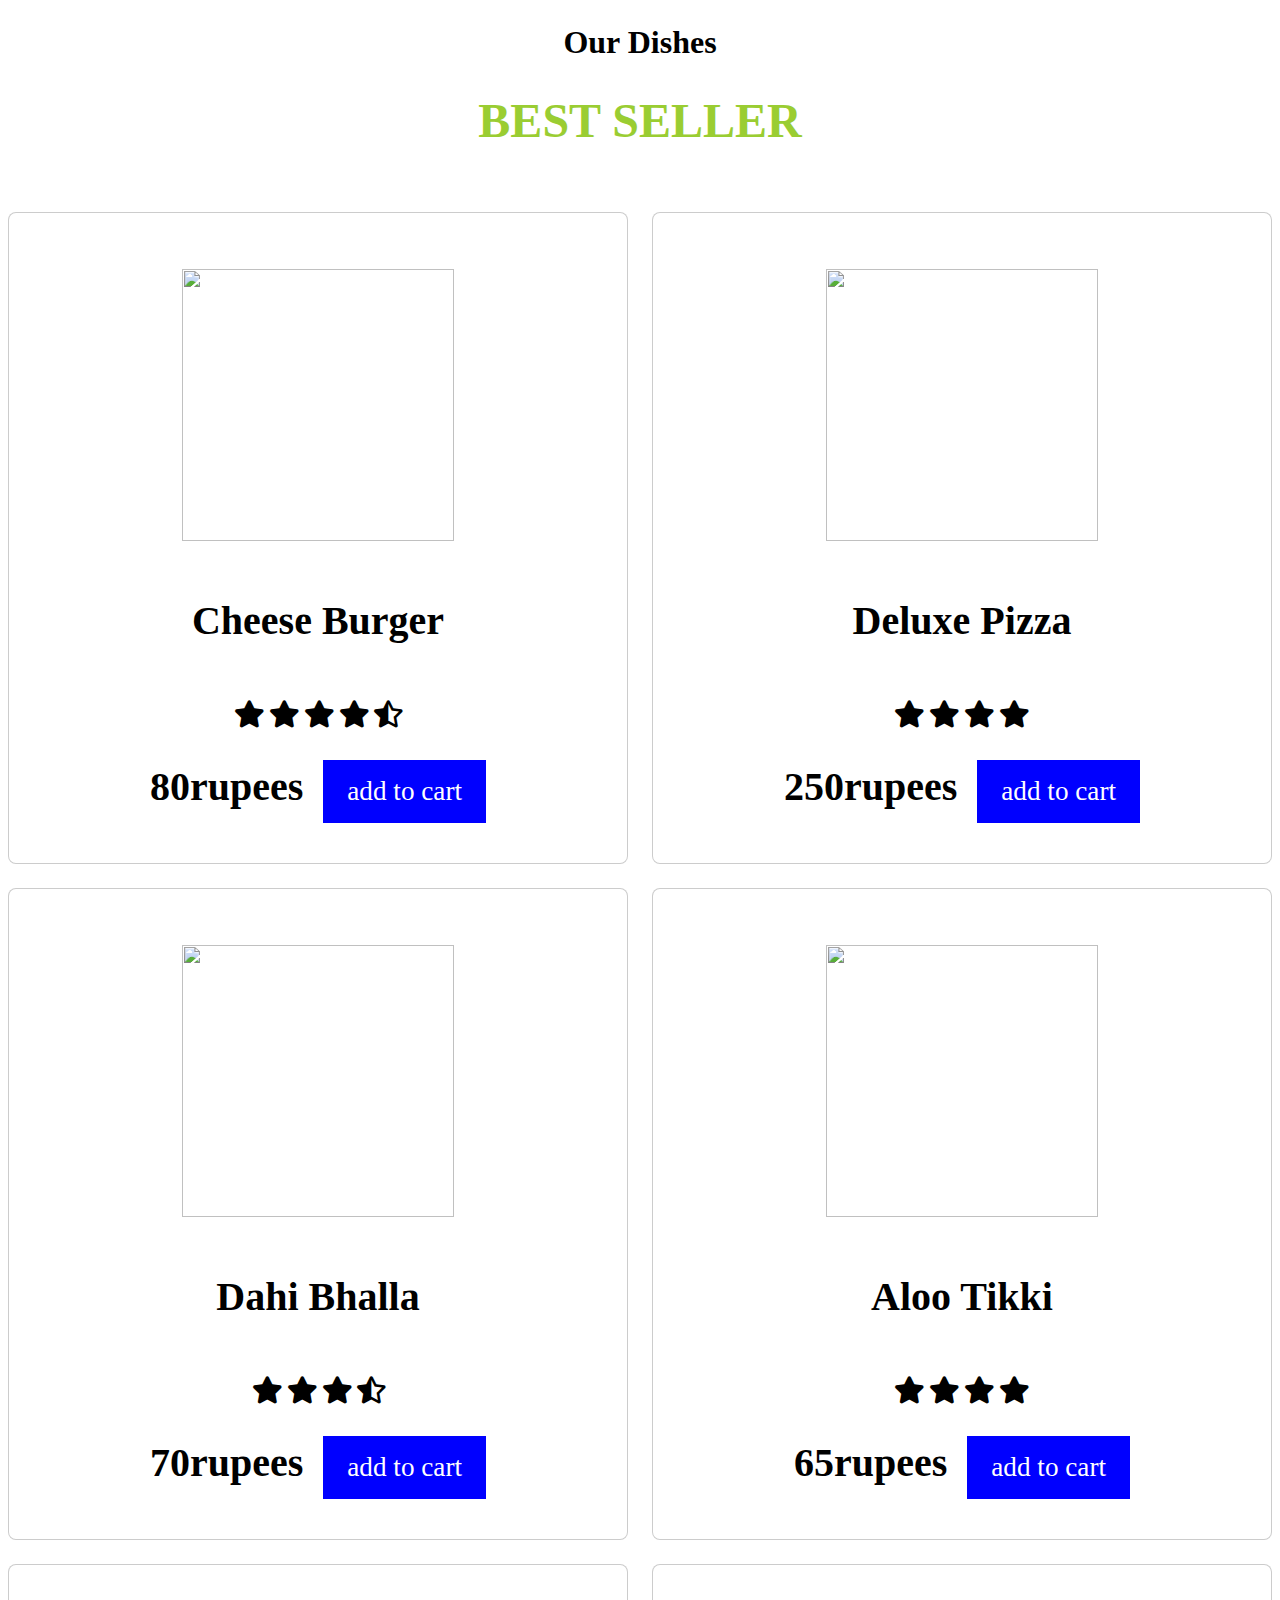
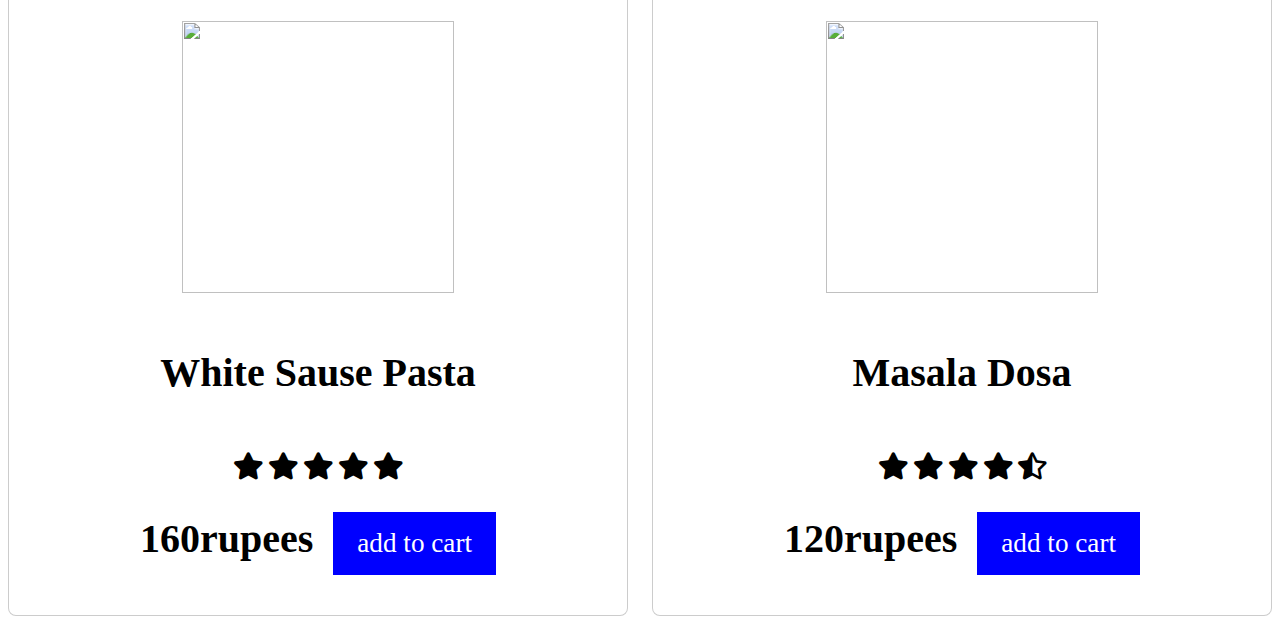
==== best.html @ 8e62571a "first commit" ====
<html>
<head>
<meta charset="UTF-8">
<meta http-equiv="X-UA-Compatible" content="IE=edge">
<meta name="viewport" content="width=device-width, initial-scale=1.0">

<link rel="stylesheet" href="https://cdnjs.cloudflare.com/ajax/libs/font-awesome/5.15.3/css/all.min.css">
<link rel="stylesheet" href="https://unpkg.com/swiper/swiper-bundle.min.css" />
<link rel="stylesheet" href="best.css">
</head>
<body>
<section class="dishes" id="dishes">
<h3 class="sub-heading"> Our Dishes</h3>
<h1 class="heading"> Best Seller</h1>
<div class="box-container">
<div class="box">
<a href="#" class="fas fa-heart"></a>
<a href="#" class="fas fa-eye"></a>
<img src="https://images.unsplash.com/photo-1571091718767-18b5b1457add?ixlib=rb-1.2.1&ixid=MnwxMjA3fDB8MHxzZWFyY2h8Nnx8YnVyZ2Vyc3xlbnwwfHwwfHw%3D&w=1000&q=80" alt="">
<h3> Cheese Burger</h3>
<div class="stars">
<i class="fas fa-star"></i>
<i class="fas fa-star"></i>
<i class="fas fa-star"></i>
<i class="fas fa-star"></i>
<i class="fas fa-star-half-alt"></i>
</div>
<span>80rupees</span>
<a href="#" class="btn">add to cart</a>
</div>

<div class="box">
<a href="#" class="fas fa-heart"></a>
<a href="#" class="fas fa-eye"></a>
<img src="https://img.onmanorama.com/content/dam/mm/en/food/features/images/2021/10/17/pizza.jpg">
<h3> Deluxe Pizza</h3>
<div class="stars">
<i class="fas fa-star"></i>
<i class="fas fa-star"></i>
<i class="fas fa-star"></i>
<i class="fas fa-star"></i>
</div>
<span>250rupees</span>
<a href="#" class="btn">add to cart</a>
</div>

<div class="box">
<a href="#" class="fas fa-heart"></a>
<a href="#" class="fas fa-eye"></a>
<img src="https://www.indianhealthyrecipes.com/wp-content/uploads/2018/06/dahi-vada-recipe.jpg">
<h3> Dahi Bhalla</h3>
<div class="stars">
<i class="fas fa-star"></i>
<i class="fas fa-star"></i>
<i class="fas fa-star"></i>
<i class="fas fa-star-half-alt"></i>
</div>
<span>70rupees</span>
<a href="#" class="btn">add to cart</a>
</div>

<div class="box">
<a href="#" class="fas fa-heart"></a>
<a href="#" class="fas fa-eye"></a>
<img src="https://encrypted-tbn0.gstatic.com/images?q=tbn:ANd9GcQCFBv0WZ4MzDoKWE3cDxrZqbqsJOpCpdX-rA&s">
<h3> Aloo Tikki</h3>
<div class="stars">
<i class="fas fa-star"></i>
<i class="fas fa-star"></i>
<i class="fas fa-star"></i>
<i class="fas fa-star"></i>

</div>
<span>65rupees</span>
<a href="#" class="btn">add to cart</a>
</div>

<div class="box">
<a href="#" class="fas fa-heart"></a>
<a href="#" class="fas fa-eye"></a>
<img src="https://www.indianhealthyrecipes.com/wp-content/uploads/2021/02/white-sauce-pasta-500x500.jpg">
<h3> White Sause Pasta</h3>
<div class="stars">
<i class="fas fa-star"></i>
<i class="fas fa-star"></i>
<i class="fas fa-star"></i>
<i class="fas fa-star"></i>
<i class="fas fa-star"></i>
</div>
<span>160rupees</span>
<a href="#" class="btn">add to cart</a>
</div>

<div class="box">
<a href="#" class="fas fa-heart"></a>
<a href="#" class="fas fa-eye"></a>
<img src="https://vismaifood.com/storage/app/uploads/public/8b4/19e/427/thumb__700_0_0_0_auto.jpg">
<h3> Masala Dosa</h3>
<div class="stars">
<i class="fas fa-star"></i>
<i class="fas fa-star"></i>
<i class="fas fa-star"></i>
<i class="fas fa-star"></i>
<i class="fas fa-star-half-alt"></i>
</div>
<span>120rupees</span>
<a href="#" class="btn">add to cart</a>
</div>
</div>


<script src="https://unpkg.com/swiper/swiper-bundle.min.js"></script>
<script type="text/javascript" src="script.js"> </script>
</body>
</html>
---- best.css ----
.sub-heading{
	text-align:center;
	color:var(--green);
	font-size:2rem;
	padding-top:1rem;
	
}

.heading{
	text-align:center;
	color:yellowgreen;
	font-size:3rem;
	padding-bottom:2rem;
	text-transform:uppercase;
	
}

.btn{
	margin-top:1rem;
	display:inline-block;
	font-size:1.7rem;
	color:#fff;
	background:blue;
	border-radius:.5rem%;
	cursor:pointer;
	padding:1rem 1.5rem;
	text-decoration:none;
	
}
.btn:hover{
	background:lightgreen;
	letter-spacing:.1rem;
}


.dishes .box-container{
	display:grid;
	grid-template-columns:repeat(auto-fit,minmax(28rem,1fr));
	gap:1.5rem;
	
}

.dishes .box-container .box{
	padding:2.5rem;
	background:#fff;
	border-radius:.5rem;
	border:.1rem solid rgba(0,0,0,.2);
	box-shadow:var(--box-shadow);
	position:relative;
	overflow:hidden;
	text-align:center;
	
}

.dishes .box-container .box .fa-heart,
.dishes .box-container .box .fa-eye{
	position:absolute;
	top:1.5rem;
	background:#eee;
	border-radius:50%;
	height:5rem;
	width:5rem;
	line-height:5rem;
	font-size:2rem;
	color:var(--black);
}

.dishes .box-container .box .fa-heart:hover,
.dishes .box-container .box .fa-eye:hover{
	background:green;
	color:#fff;
}

.dishes .box-container .box .fa-heart{
	right:-15rem;
}
.dishes .box-container .box .fa-eye{
	left:-15rem;
}

.dishes .box-container .box:hover .fa-heart{
	right:1.5rem;
}
.dishes .box-container .box:hover .fa-eye{
	left:1.5rem;
}

.dishes .box-container .box img{
	height:17rem;
	margin:1rem 0;
}

.dishes .box-container .box h3{
	color:var(--black);
	font-size:2.5rem;
}

.dishes .box-container .box .stars{
	padding:1rem 0;
}

.dishes .box-container .box .stars i{
	font-size:1.7rem;
	color:var(--green);
	
}
.dishes .box-container .box span{
	color:var(--green);
	font-weight:bolder;
	margin-right:1rem;
	font-size:2.5rem;
}



@media (max-width:991px){
	html{
		font-size:50%;
	}
	
	.dishes .box-container .box img{
		height:auto;
		width:100%;
	}

}
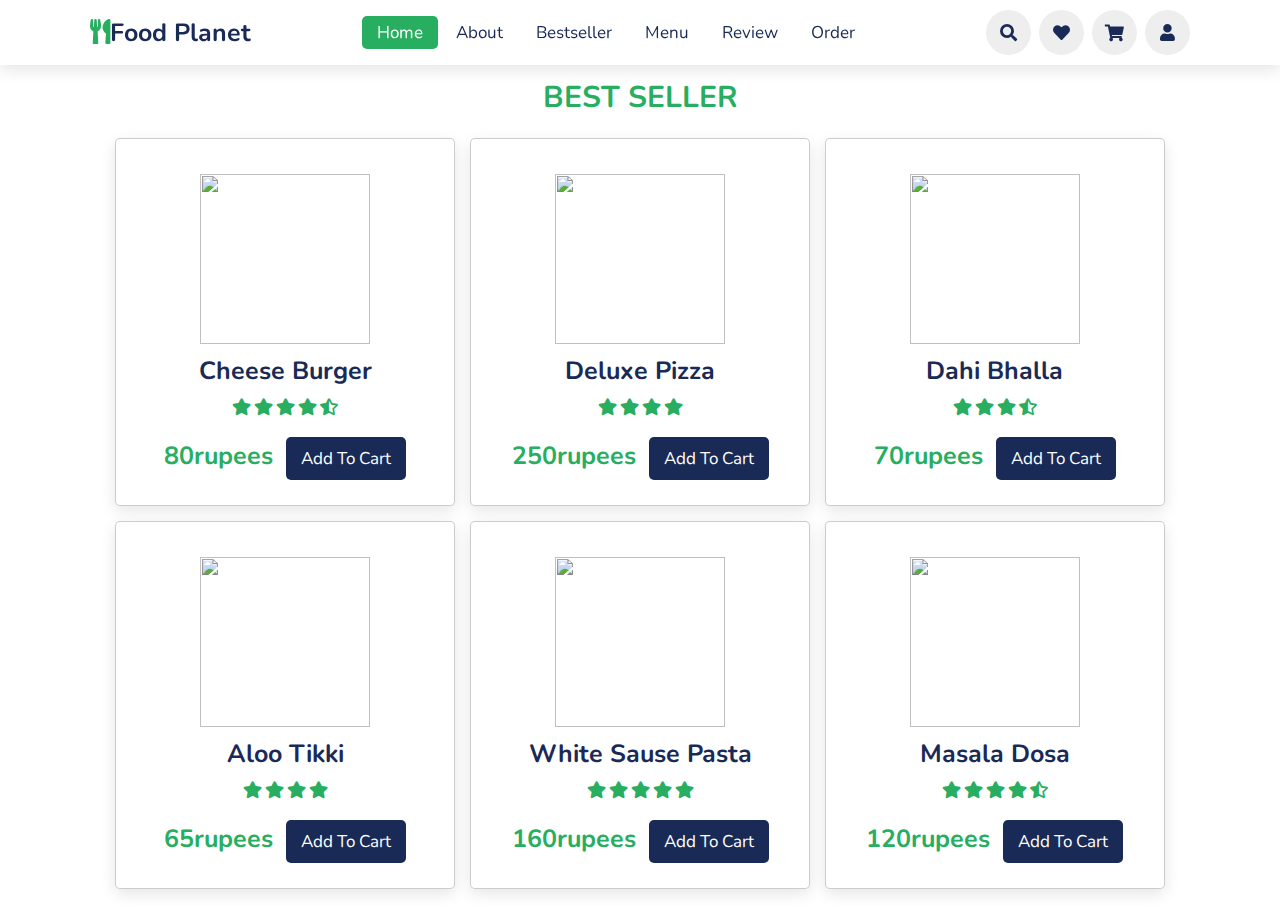
==== commit 527f7b43: "changes in bestseller" ====
--- a/best.html
+++ b/best.html
@@ -6,9 +6,42 @@
 
 <link rel="stylesheet" href="https://cdnjs.cloudflare.com/ajax/libs/font-awesome/5.15.3/css/all.min.css">
 <link rel="stylesheet" href="https://unpkg.com/swiper/swiper-bundle.min.css" />
+<link rel="stylesheet" href="style.css">
 <link rel="stylesheet" href="best.css">
 </head>
 <body>
+    <header>
+
+        <a href="#" class="logo"><i class="fas fa-utensils"></i>Food Planet</a>
+
+        <nav class="navbar">
+            <a class="active" href="index.html">home</a>
+            <a href="index.html#about">about</a>
+			<a href="best.html">Bestseller</a>
+            <a href="menu.html">menu</a>
+            <a href="index.html#review">review</a>
+            <a href="index.html#order">order</a>
+        </nav>
+
+        <div class="icons">
+            <i class="fas fa-bars" id="menu-bars"></i>
+            <i class="fas fa-search" id="search"></i>
+            <a href="wish.html" class="fas fa-heart"></a>
+            <a href="cart.html" class="fas fa-shopping-cart"></a>
+            <a href="login.html" class="fas fa-user"></a>
+        </div>
+
+
+    </header>
+    <!-- header section ends here  -->
+
+    <!-- search form  -->
+
+    <form action="" id="search-form">
+        <input type="search" placeholder="Search anything....." name="" id="search-box">
+        <label for="search-box" class="fas fa-search"></label>
+        <i class="fas fa-times" id="close"></i>
+    </form>
 <section class="dishes" id="dishes">
 <h3 class="sub-heading"> Our Dishes</h3>
 <h1 class="heading"> Best Seller</h1>
--- a/style.css
+++ b/style.css
@@ -0,0 +1,573 @@
+@import url('https://fonts.googleapis.com/css2?family=Nunito:wght@200;300;400;600;700&display=swap');
+
+
+:root{
+    --green: #27ae60;
+    --black: #192a56;
+    --light-color: #666;
+    --box-shadow: 0 .5rem 1.5rem rgba(0,0,0,0.1);
+}
+
+
+
+*{
+    font-family: 'Nunito', sans-serif;
+    margin: 0;padding: 0;
+    box-sizing: border-box;
+    text-decoration: none;
+    outline: none;border: none;
+    text-transform: capitalize;
+    transition: all .2s linear;
+}
+
+html{
+    font-size: 62.5%;
+    overflow-x: hidden;
+    scroll-padding-top: 5.5rem;
+    scroll-behavior: smooth;
+}
+
+
+section{
+    padding: 2rem 9%;
+}
+
+
+
+section:nth-child(even){
+    background: #eee;
+}
+
+
+.btn{
+    margin-top: 1rem;
+    display: inline-block;
+    font-size: 1.7rem;
+    color: #fff;
+    background: var(--black);
+    border-radius: .5rem;
+    cursor: pointer;
+    padding: 0.8rem 3rem;
+}
+
+.btn:hover{
+    background: var(--green);
+    letter-spacing: .1rem;
+}
+
+
+
+header{
+    position: fixed;
+    top: 0;left: 0;right: 0;
+    background: #fff;
+    padding: 1rem 7%;
+    display: flex;
+    align-items: center;
+    justify-content: space-between;
+    z-index: 1000;
+    box-shadow: var(--box-shadow);
+}
+
+
+header .logo{
+    color: var(--black);
+    font-size: 2.5rem;
+    font-weight: bolder;
+}
+
+
+header .logo i{
+    color: var(--green);
+}
+
+header .navbar a{
+    font-size: 1.7rem;
+    border-radius: .5rem;
+    padding:.5rem 1.5rem;
+    color: var(--black);
+}
+.navbar.drop{
+	position:absolute;
+	display:none;
+	
+}
+
+header .navbar a.active,
+header .navbar a:hover{
+    background: var(--green);
+    color: #fff;
+}
+
+
+header .icons i,
+header .icons a{
+    cursor: pointer;
+    margin-left: 0.5rem;height: 4.5rem;
+    line-height: 4.5rem;
+    width: 4.5rem;
+    text-align: center;
+    font-size: 1.7rem;
+    border-radius: 50%;
+    background:#eee;
+    color: var(--black);
+}
+
+
+header .icons i:hover,
+header .icons a:hover{
+    background: var(--green);
+    transform: rotate(360deg);
+    color: #fff;
+}
+
+
+header .icons #menu-bars{
+    display: none;
+}
+
+
+
+#search-form{
+    position: absolute;
+    top: -110%;left: 0;
+    height: 100%;width: 100%;
+    z-index: 1004;
+    background: rgba(0,0,0,0.8);
+    display: flex;
+    align-items: center;
+    justify-content: center;
+    padding: 0 1rem;
+}
+
+
+#search-form.active{
+    top: 0;
+}
+
+
+
+#search-form #search-box{
+    width: 50rem;
+    border-bottom: .1rem solid #fff;
+    padding: 1rem 0;
+    color: #fff;
+    font-size: 3rem;
+    text-transform: none;
+    background: none;
+}
+
+
+#search-form #search-box::placeholder{
+    color: #eee;
+}
+
+
+
+#search-form #search-box::-webkit-search-cancel-button{
+    -webkit-appearance: none;
+}
+
+
+#search-form label{
+    color: #fff;
+    cursor: pointer;
+    font-size: 3rem;
+}
+
+
+#search-form label:hover{
+    color: var(--green);
+}
+
+#search-form #close{
+    position: absolute;
+    color: #fff;
+    cursor: pointer;
+    top: 2rem;right: 3rem;
+    font-size: 5rem;
+}
+
+
+
+
+
+#search-form #close:hover{
+    transform: rotate(90deg);
+    color: red;
+}
+
+
+.home .home-slider .slide{
+    display: flex;
+    align-items: center;
+    flex-wrap: wrap;
+    gap: 2rem;
+    padding-top: 9rem;
+}
+
+
+
+.home .home-slider .slide .content{
+    flex: 1 1 45rem;
+}
+
+
+
+.home .home-slider .slide .image{
+    flex: 1 1 45rem;
+}
+
+
+.home .home-slider .slide .image img{
+    width: 100%;
+}
+
+.home .home-slider .slide .content span{
+    color: var(--green);
+    font-size: 2.5rem;
+}
+
+
+.home .home-slider .slide .content h3{
+    color: var(--black);
+    font-size: 7rem;
+}
+
+
+.home .home-slider .slide .content p{
+    color: var(--light-color);
+    font-size: 2.2rem;
+    padding: 0.5rem 0;
+    line-height: 1.5;
+}
+
+
+.swiper-pagination-bullet-active{
+    background-color: var(--green);
+	margin-top:66rem;
+}
+
+/* <about and review section> */
+.about .row{
+    display: flex;
+    flex-wrap: wrap;
+    gap:1.5rem;
+    align-items: center;
+}
+
+.about .row .image{
+    flex:1 1 45rem;
+}
+
+.about .row .image img{ 
+    width: 100%;
+	height:470px;
+}
+
+.about .row .content{
+    flex:1 1 45rem;
+}
+
+.about .row .content h3{
+    color:var(--black);
+    font-size: 4rem;
+    padding:.5rem 0;
+}
+
+.about .row .content p{
+    color:var(--light-color);
+    font-size: 1.5rem;
+    padding:.5rem 0;
+    line-height: 2;
+}
+
+.about .row .content .icons-container{
+    display: flex;
+    gap:1rem;
+    flex-wrap: wrap;
+    padding:1rem 0;
+    margin-top: .5rem;
+}
+
+.about .row .content .icons-container .icons{
+    background:#eee;
+    border-radius: .5rem;
+    border:.1rem solid rgba(0,0,0,.2);
+    display: flex;
+    align-items: center;
+    justify-content: center;
+    gap:1rem;
+    flex:1 1 17rem;
+    padding:1.5rem 1rem;
+}
+
+.about .row .content .icons-container .icons i{
+    font-size: 2.5rem;
+    color:var(--green);
+}
+
+.about .row .content .icons-container .icons span{
+    font-size: 1.5rem;
+    color:var(--black);
+}
+
+
+
+.review .slide{
+    padding:2rem;
+    box-shadow:var(--box-shadow);
+    border:.1rem solid rgba(0,0,0,.2);
+    border-radius: .5rem;
+    position: relative;    
+}
+
+.review .slide .fa-quote-right{
+    position: absolute;
+    top:2rem; right:2rem;
+    font-size: 6rem;
+    color:#ccc;
+}
+
+.review .slide .user{
+    display: flex;
+    gap:1.5rem;
+    align-items: center;
+    padding-bottom: 1.5rem;
+}
+
+.review .slide .user img{
+    height: 7rem;
+    width: 7rem;
+    border-radius: 50%;
+    object-fit: cover;
+}
+
+.review .slide .user h3{
+    color:var(--black);
+    font-size: 2rem;
+    padding-bottom: .5rem;
+}
+
+.review .slide .user i{
+    font-size: 1.3rem;
+    color:var(--green);
+}
+
+.review .slide p{
+    font-size: 1.5rem;
+    line-height: 1.8;
+    color:var(--light-color);
+}
+
+/* <about and review end> */
+
+/* <order section> */
+.order form{
+    max-width:90rem;
+    border-radius: .5rem;
+    box-shadow: var(--box-shadow);
+    border:.1rem solid rgba(0,0,0,.2);
+    background:#fff;
+    padding:1.5rem;
+    margin:0 auto;
+}
+
+.order form .inputBox{
+    display: flex;
+    flex-wrap: wrap;
+    justify-content: space-between;
+}
+
+.order form .inputBox .input{
+    width:49%;
+}
+
+.order form .inputBox .input span{
+    display:block;
+    padding:.5rem 0;
+    font-size: 1.5rem;
+    color:var(--light-color);
+}
+
+.order form .inputBox .input input,
+.order form .inputBox .input textarea{
+    background:#eee;
+    border-radius: .5rem;
+    padding:1rem;
+    font-size: 1.6rem;
+    color:var(--black);
+    text-transform: none;
+    margin-bottom: 1rem;
+    width:100%;
+}
+
+.order form .inputBox .input input:focus,
+.order form .inputBox .input textarea:focus{
+    border:.1rem solid var(--green);
+}
+
+.order form .inputBox .input textarea{
+    height:20rem;
+    resize: none;
+}
+
+.order form .btn{
+    margin-top: 0;
+}
+
+/* <order section end > */
+
+/* <footer> */
+.footer .box-container{
+    display:grid;
+    grid-template-columns: repeat(auto-fit, minmax(15rem, 1fr));
+    gap:0.5rem;
+}
+
+.footer .box-container .box h3{
+    padding:.3rem 0;
+    font-size: 2.5rem;
+    color:var(--black);
+}
+
+
+.footer .box-container .box a{
+    display: block;
+    padding:.5rem 0;
+    font-size: 1.5rem;
+    color:var(--light-color);
+	
+}
+
+.footer .box-container .box a:hover{
+    color:var(--green);
+    text-decoration: underline;
+}
+
+/* <footer end> */
+
+
+
+
+
+
+
+
+
+
+
+
+
+
+/* loader styling */
+
+.loader-container{
+    position: fixed;
+    top: 0;left: 0;
+    height: 100%;
+    width: 100%;
+    z-index: 10000;
+    background: #fff;
+    display: flex;
+    align-items: center;
+    justify-content: center;
+    overflow: hidden;
+}
+
+.loader-container img{
+    width: 35rem;
+}
+
+.loader-container.fade-out{
+    top: 110%;
+    opacity: 0;
+}
+
+
+
+
+
+
+
+
+
+
+
+
+
+
+
+
+
+
+
+
+
+
+
+
+
+
+
+
+/* media queries */
+
+@media (max-width:991px){
+
+    html{
+        font-size: 55%;
+    }
+    header{
+        padding: 1rem 2rem;
+    }
+    section{
+        padding:2rem;
+    }
+}
+
+@media (max-width:850px){
+    header .icons #menu-bars{
+        display: inline-block;
+    }
+
+    header .navbar{
+        position: absolute;
+        top: 100%;left: 0;right: 0;
+        background: #fff;
+        border-top: .1rem solid rgba(0,0,0,0.2);
+        border-bottom: .1rem solid rgba(0,0,0,0.2);
+        padding: 1rem;
+        clip-path: polygon(0 0,100% 0,100% 0,0 0);
+    }
+
+    header .navbar.active{
+        clip-path: polygon(0 0,100% 0,100% 100%,0% 100%);
+    }
+
+    header .navbar a{
+        display: block;
+        padding: 1.5rem;
+        margin: 1rem;
+        font-size: 2rem;
+        background: #eee;
+    }
+
+    #search-form #search-box{
+        width: 90%;
+        margin: 0 1rem;
+    }
+
+    .home .home-slider .slide .content h3{
+        font-size: 5rem;
+    }
+}
+
+@media (max-width:991px){
+
+    html{
+        font-size: 45%;
+    }
+
+
+}--- a/best.css
+++ b/best.css
@@ -8,8 +8,9 @@
 
 .heading{
 	text-align:center;
-	color:yellowgreen;
+	color:#27ae60;
 	font-size:3rem;
+	padding-top: 2rem;
 	padding-bottom:2rem;
 	text-transform:uppercase;
 	
@@ -20,15 +21,15 @@
 	display:inline-block;
 	font-size:1.7rem;
 	color:#fff;
-	background:blue;
-	border-radius:.5rem%;
+	background:#192a56;
+	border-radius:.5rem;
 	cursor:pointer;
 	padding:1rem 1.5rem;
 	text-decoration:none;
 	
 }
 .btn:hover{
-	background:lightgreen;
+	background:#27ae60;
 	letter-spacing:.1rem;
 }
 
@@ -67,7 +68,7 @@
 
 .dishes .box-container .box .fa-heart:hover,
 .dishes .box-container .box .fa-eye:hover{
-	background:green;
+	background:#27ae60;
 	color:#fff;
 }
 
